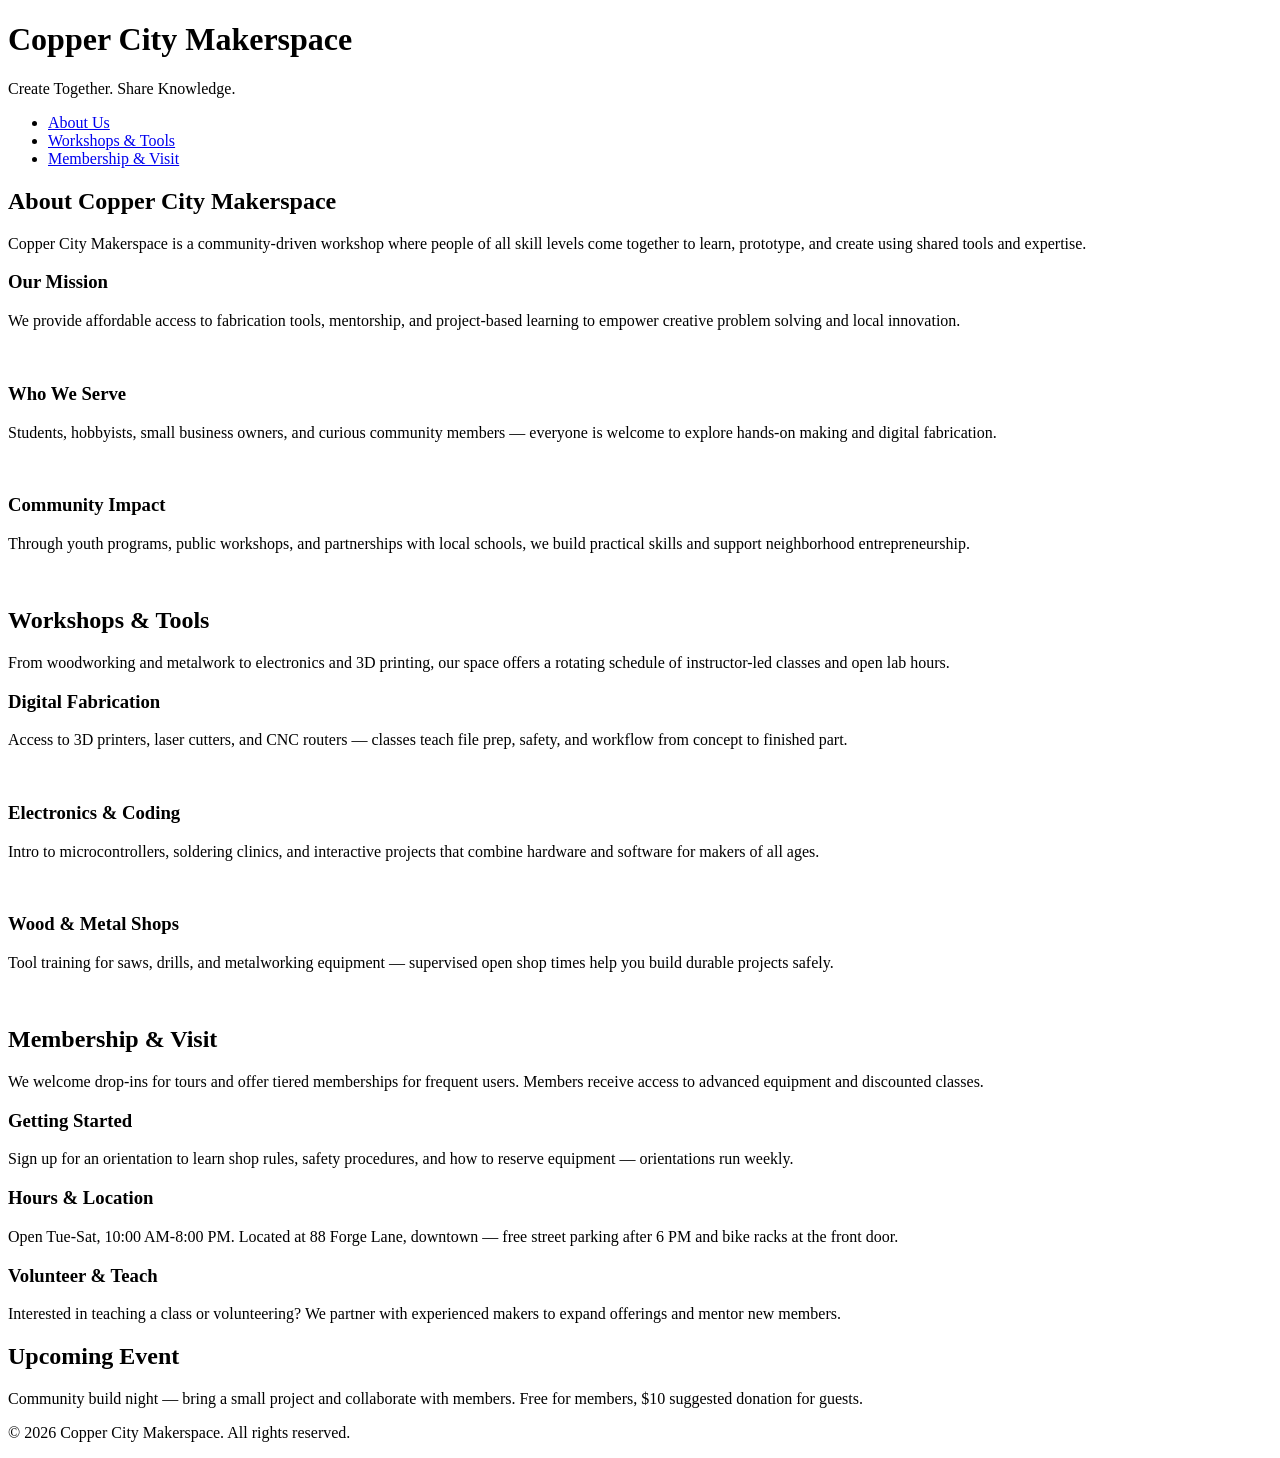
==== index.html @ 98f39d4a "Added new pages" ====
<!DOCTYPE html>
<html lang="en">
<head>
    <meta charset="UTF-8">
    <meta name="viewport" content="width=device-width, initial-scale=1.0">
    <link rel="stylesheet" href="styles.css">
    <title>Copper City Makerspace</title>
</head>
<body>
    <header>
        <h1>Copper City Makerspace</h1>
        <p>Create Together. Share Knowledge.</p>
    </header>
<nav>
    <ul>
        <li><a href="about.html">About Us</a></li>
        <li><a href="workshops.html">Workshops & Tools</a></li>
        <li><a href="memberships.html">Membership & Visit</a></li>
    </ul>
</nav>
<main>
    <section id="about">
        <h2>About Copper City Makerspace</h2>
        <p>Copper City Makerspace is a community-driven workshop where people of all skill levels come together to learn, prototype, and create using shared tools and expertise.</p>
        <div class="card-row">
            <section>
                <h3>Our Mission</h3>
                <p>We provide affordable access to fabrication tools, mentorship, and project-based learning to empower creative problem solving and local innovation.</p>
                <img src="images/engineering.jpg" alt="" width="300">
            </section>
            <section>
                <h3>Who We Serve</h3>
                <p>Students, hobbyists, small business owners, and curious community members — everyone is welcome to explore hands-on making and digital fabrication.</p>
                <img src="images/ideation.jpg" alt="" width="300">
            </section>
            <section>
                <h3>Community Impact</h3>
                <p>Through youth programs, public workshops, and partnerships with local schools, we build practical skills and support neighborhood entrepreneurship.</p>
                <img src="images/storytelling.jpg" alt="" width="300">
            </section>
        </div>
    </section>
    <section id="workshops">
        <h2>Workshops & Tools</h2>
        <p>From woodworking and metalwork to electronics and 3D printing, our space offers a rotating schedule of instructor-led classes and open lab hours.</p>
        <div class="card-row">
            <section>
                <h3>Digital Fabrication</h3>
                <p>Access to 3D printers, laser cutters, and CNC routers — classes teach file prep, safety, and workflow from concept to finished part.</p>
                <img src="images/3Dprinter.jpg" alt="" width="300">
            </section>
            <section>
                <h3>Electronics & Coding</h3>
                <p>Intro to microcontrollers, soldering clinics, and interactive projects that combine hardware and software for makers of all ages.</p>
                <img src="images/microcontroller.jpg" alt="" width="300">
            </section>
            <section>
                <h3>Wood & Metal Shops</h3>
                <p>Tool training for saws, drills, and metalworking equipment — supervised open shop times help you build durable projects safely.</p>
                <img src="images/metalworking.jpg" alt="" width="300">
            </section>
        </div>
    </section>
    <section id="memberships">
        <h2>Membership & Visit</h2>
        <p>We welcome drop-ins for tours and offer tiered memberships for frequent users. Members receive access to advanced equipment and discounted classes.</p>
        <div class="card-row"> 
            <section>
                <h3>Getting Started</h3>
                <p>Sign up for an orientation to learn shop rules, safety procedures, and how to reserve equipment — orientations run weekly.</p>
            </section>
            <section>
                <h3>Hours & Location</h3>
                <p>Open Tue-Sat, 10:00 AM-8:00 PM. Located at 88 Forge Lane, downtown — free street parking after 6 PM and bike racks at the front door.</p>
            </section>
            <section>
                <h3>Volunteer & Teach</h3>
                <p>Interested in teaching a class or volunteering? We partner with experienced makers to expand offerings and mentor new members.</p>
            </section>
        </div>
    </section>
</main>
<aside>
    <h2>Upcoming Event</h2>
    <p>Community build night — bring a small project and collaborate with members. Free for members, $10 suggested donation for guests.</p>
</aside>
<footer>
    <p>&copy; 2026 Copper City Makerspace. All rights reserved.</p>
</footer>
</body>
</html>
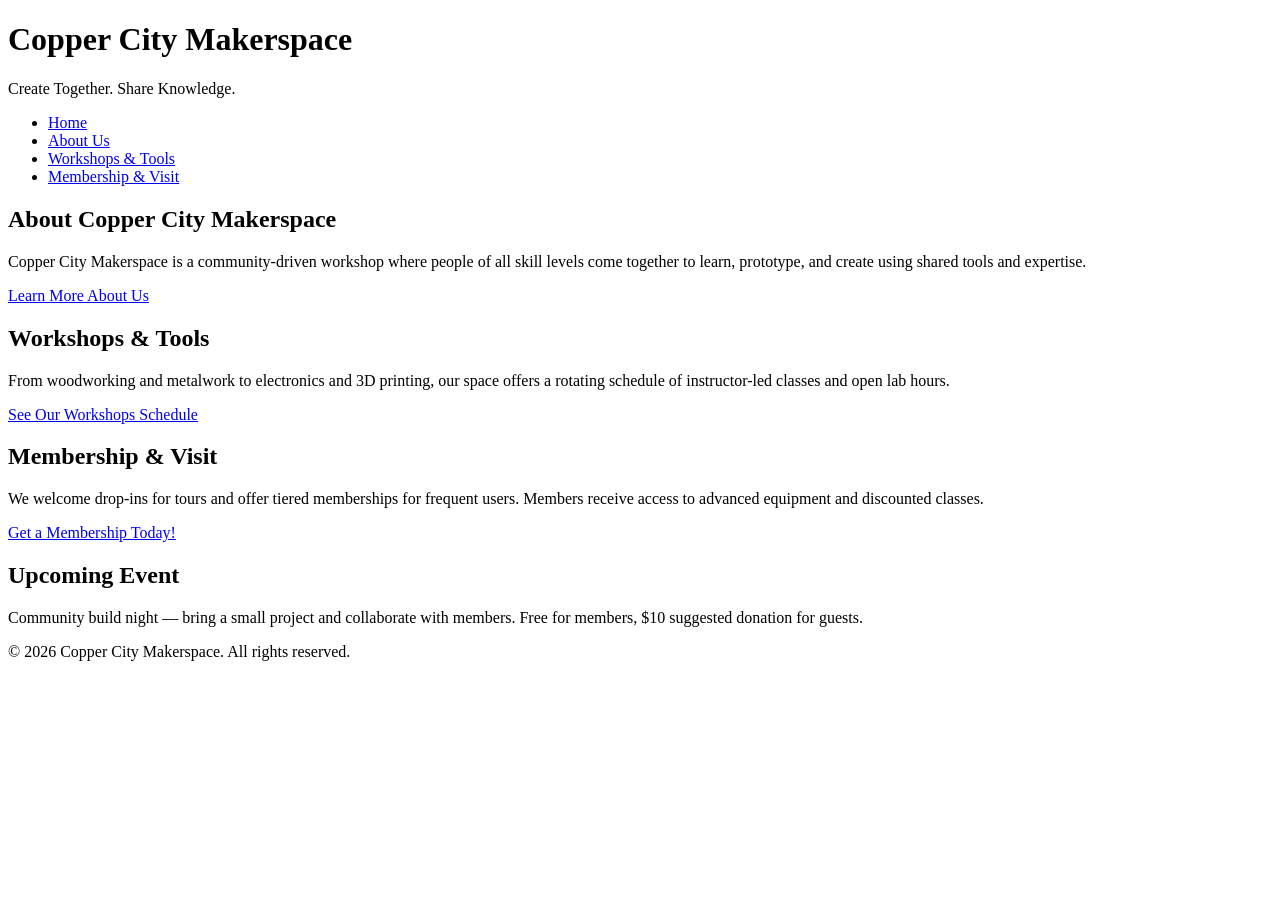
==== commit 1d877a31: "nest iteration of html complete" ====
--- a/index.html
+++ b/index.html
@@ -13,6 +13,7 @@
     </header>
 <nav>
     <ul>
+        <li><a href="index.html">Home</a></li>
         <li><a href="about.html">About Us</a></li>
         <li><a href="workshops.html">Workshops & Tools</a></li>
         <li><a href="memberships.html">Membership & Visit</a></li>
@@ -22,63 +23,18 @@
     <section id="about">
         <h2>About Copper City Makerspace</h2>
         <p>Copper City Makerspace is a community-driven workshop where people of all skill levels come together to learn, prototype, and create using shared tools and expertise.</p>
-        <div class="card-row">
-            <section>
-                <h3>Our Mission</h3>
-                <p>We provide affordable access to fabrication tools, mentorship, and project-based learning to empower creative problem solving and local innovation.</p>
-                <img src="images/engineering.jpg" alt="" width="300">
-            </section>
-            <section>
-                <h3>Who We Serve</h3>
-                <p>Students, hobbyists, small business owners, and curious community members — everyone is welcome to explore hands-on making and digital fabrication.</p>
-                <img src="images/ideation.jpg" alt="" width="300">
-            </section>
-            <section>
-                <h3>Community Impact</h3>
-                <p>Through youth programs, public workshops, and partnerships with local schools, we build practical skills and support neighborhood entrepreneurship.</p>
-                <img src="images/storytelling.jpg" alt="" width="300">
-            </section>
-        </div>
+        <a href="about.html">Learn More About Us</a>
     </section>
     <section id="workshops">
         <h2>Workshops & Tools</h2>
         <p>From woodworking and metalwork to electronics and 3D printing, our space offers a rotating schedule of instructor-led classes and open lab hours.</p>
-        <div class="card-row">
-            <section>
-                <h3>Digital Fabrication</h3>
-                <p>Access to 3D printers, laser cutters, and CNC routers — classes teach file prep, safety, and workflow from concept to finished part.</p>
-                <img src="images/3Dprinter.jpg" alt="" width="300">
-            </section>
-            <section>
-                <h3>Electronics & Coding</h3>
-                <p>Intro to microcontrollers, soldering clinics, and interactive projects that combine hardware and software for makers of all ages.</p>
-                <img src="images/microcontroller.jpg" alt="" width="300">
-            </section>
-            <section>
-                <h3>Wood & Metal Shops</h3>
-                <p>Tool training for saws, drills, and metalworking equipment — supervised open shop times help you build durable projects safely.</p>
-                <img src="images/metalworking.jpg" alt="" width="300">
-            </section>
-        </div>
+        <a href="workshops.html">See Our Workshops Schedule</a>
     </section>
     <section id="memberships">
         <h2>Membership & Visit</h2>
         <p>We welcome drop-ins for tours and offer tiered memberships for frequent users. Members receive access to advanced equipment and discounted classes.</p>
-        <div class="card-row"> 
-            <section>
-                <h3>Getting Started</h3>
-                <p>Sign up for an orientation to learn shop rules, safety procedures, and how to reserve equipment — orientations run weekly.</p>
-            </section>
-            <section>
-                <h3>Hours & Location</h3>
-                <p>Open Tue-Sat, 10:00 AM-8:00 PM. Located at 88 Forge Lane, downtown — free street parking after 6 PM and bike racks at the front door.</p>
-            </section>
-            <section>
-                <h3>Volunteer & Teach</h3>
-                <p>Interested in teaching a class or volunteering? We partner with experienced makers to expand offerings and mentor new members.</p>
-            </section>
-        </div>
-    </section>
+        <a href="memberships.html">Get a Membership Today!</a>
+    </section> 
 </main>
 <aside>
     <h2>Upcoming Event</h2>
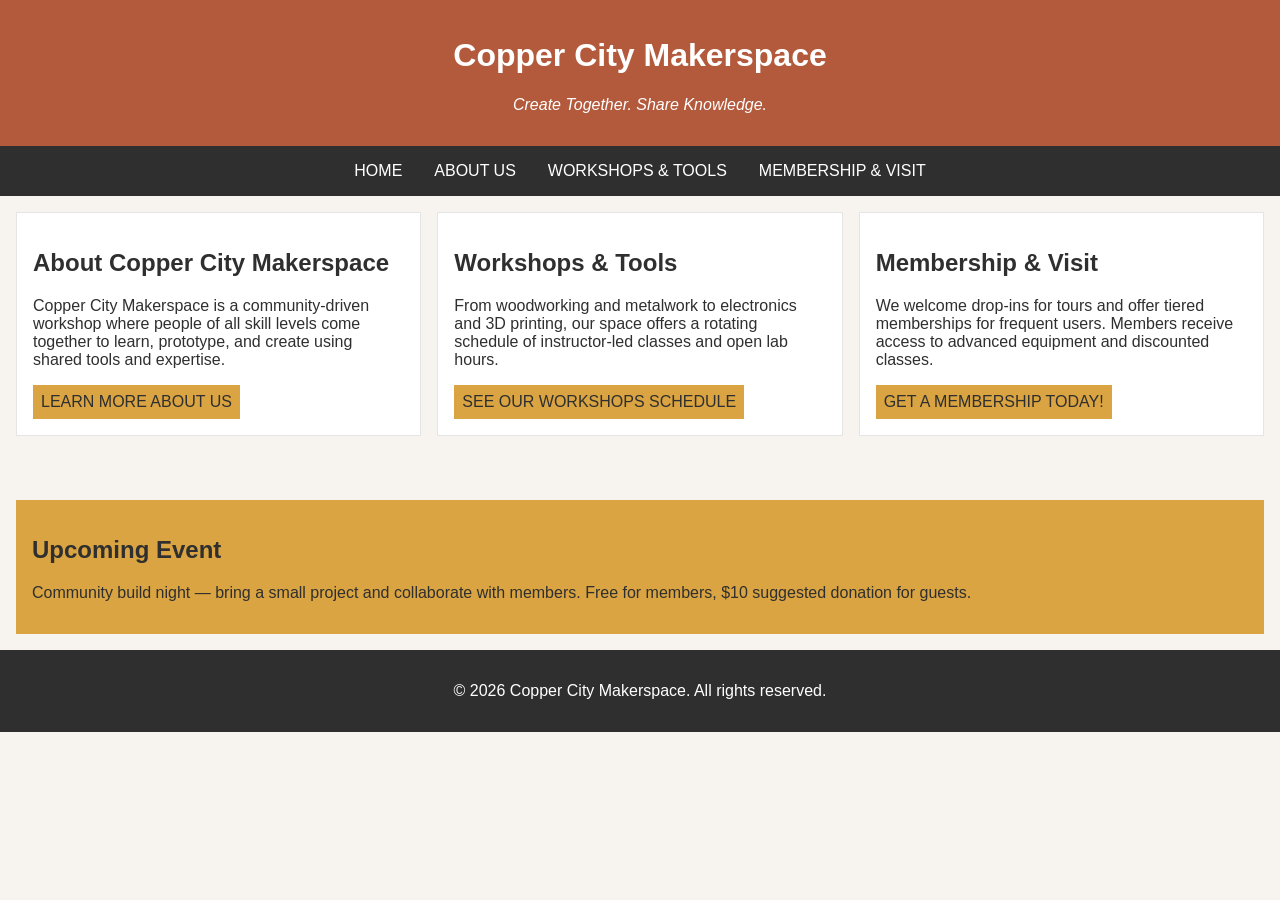
==== commit 4bc3a35d: "completed iteration for multi-page" ====
--- a/index.html
+++ b/index.html
@@ -7,10 +7,10 @@
     <title>Copper City Makerspace</title>
 </head>
 <body>
-    <header>
-        <h1>Copper City Makerspace</h1>
-        <p>Create Together. Share Knowledge.</p>
-    </header>
+<header>
+    <h1>Copper City Makerspace</h1>
+    <p>Create Together. Share Knowledge.</p>
+</header>
 <nav>
     <ul>
         <li><a href="index.html">Home</a></li>
@@ -19,7 +19,7 @@
         <li><a href="memberships.html">Membership & Visit</a></li>
     </ul>
 </nav>
-<main>
+<main class="card-row">
     <section id="about">
         <h2>About Copper City Makerspace</h2>
         <p>Copper City Makerspace is a community-driven workshop where people of all skill levels come together to learn, prototype, and create using shared tools and expertise.</p>
--- a/styles.css
+++ b/styles.css
@@ -0,0 +1,121 @@
+/* =====  CSS by Christina Carrasquilla, updated by Chloe Barrow =====  */
+
+/* ===== Color Palette 
+
+Copper:#B35A3C
+Charcoal:#2F2F2F
+Light Background:#F7F4EF
+Card Background:#FFFFFF
+Soft Gold:#D9A441
+Border:#E5E5E5
+
+===== */
+
+/* ===== GLOBAL (Base) Styles ===== */
+
+body {
+    font-family: Arial, sans-serif;
+    margin: 0;
+    background-color: #F7F4EF;
+    color: #2F2F2F;
+    display: grid;
+    grid-template-columns: 1fr;
+}
+
+header {
+    background-color: #B35A3C;
+    color: white;
+    text-align: center;
+    padding: 1rem;
+}
+
+header img {
+    margin-top: 0.5rem;
+}
+header p {
+    font-style:italic;
+}
+nav {
+    background-color: #2F2F2F;
+    padding:.5rem;
+}
+
+nav ul {
+    list-style: none;
+    margin: 0;
+    padding: 0;
+}
+
+nav a {
+    color: white;
+    text-decoration: none;
+    padding: 0.5rem;
+    display: inline-block;
+    text-transform:uppercase;
+}
+
+nav a:hover {
+    background-color: #B35A3C;
+}
+
+main {
+    padding: 1rem;
+}
+main a {
+    background-color: #D9A441;
+    color: #2F2F2F;
+    text-decoration: none;
+    padding: 0.5rem;
+    display: inline-block;
+    text-transform:uppercase;
+}
+
+main a:hover {
+    background-color: #B35A3C;
+    color: white;
+}
+section {
+    margin-bottom: 2rem;
+}
+
+.card-row section {
+    background-color: white;
+    border: 1px solid #E5E5E5;
+    padding: 1rem;
+}
+
+img {
+    display: block;
+    margin-top: 0.5rem;
+    max-width: 100%;
+}
+
+aside {
+    background-color: #D9A441;
+    padding: 1rem;
+    margin: 1rem;
+}
+
+footer {
+    background-color: #2F2F2F;
+    color: white;
+    text-align: center;
+    padding: 1rem;
+}
+/* ===== MEDIA QUERY (MEDIUM)===== */
+@media screen and (min-width: 817px){
+    nav ul {
+        display: flex;
+        justify-content: center;
+        gap: 1rem;
+    }
+
+    .card-row {
+        display: flex;
+        gap: 1rem;
+    }
+
+    .card-row section {
+        width: 30%;
+    }
+}
